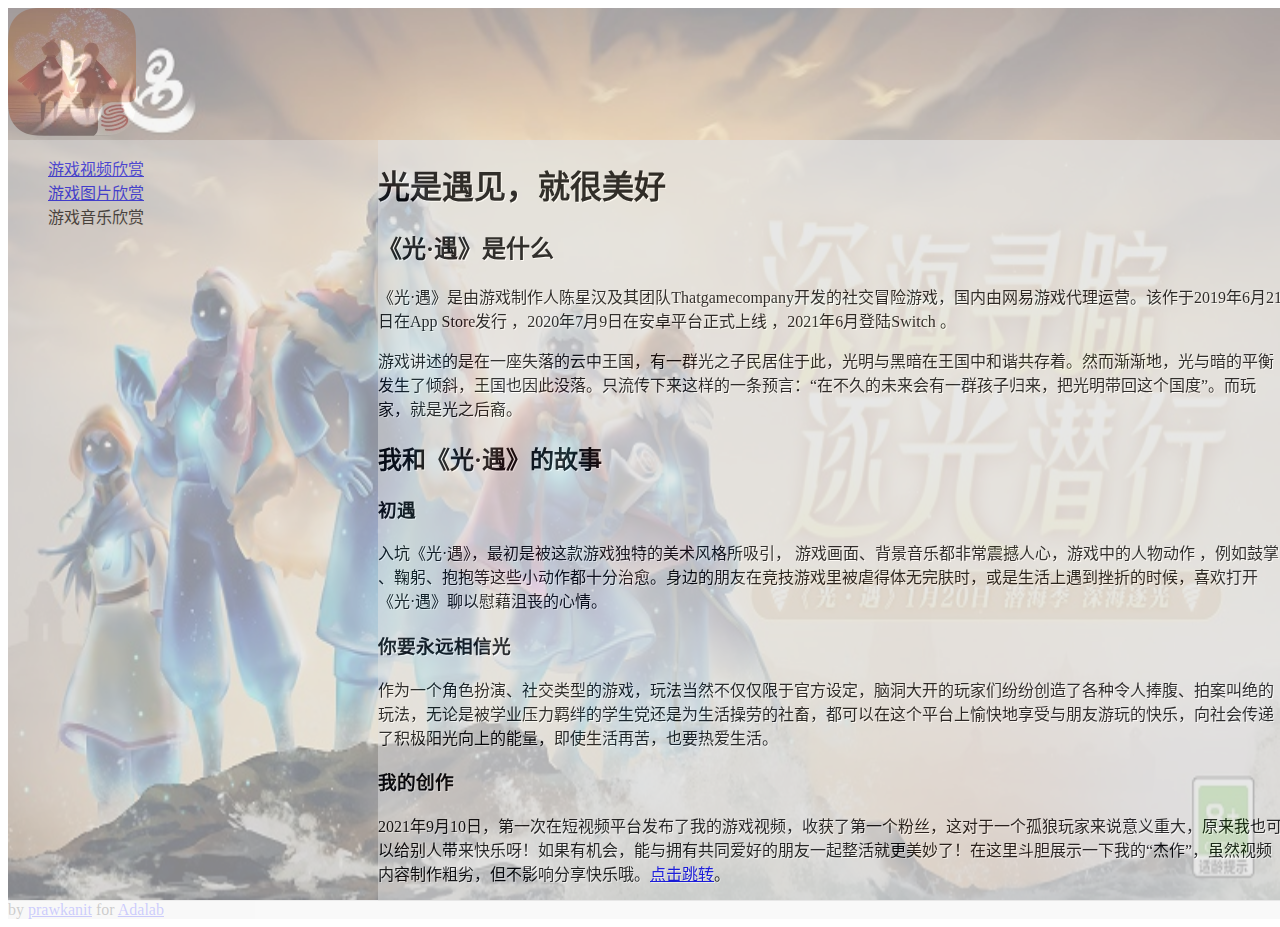
==== index.html @ f09040fb "Update index.html" ====
<!DOCTYPE html>

<html lang="zh-CN">

<head>
    <meta charset="utf-8">
    <title>prawkanit的个人网站</title>
    <link href="https://www.adalab.cn/admission.css" rel="stylesheet">
    <link href="style.css" rel="stylesheet">
    <link rel="shortcut icon" href="/favicon.ico" />
</head>

<body>
    <header>
        <a href="https://sky.163.com/"><img class="sky-0" src="./sky-0.png" ></a>
        
    </header>
    <main>
        <aside>
            <ul>
                
                <li><a href="https://prawkanit.github.io/bilibili-1.html">游戏视频欣赏</a></li>
                <li><a href="https://prawkanit.github.io/picture.html">游戏图片欣赏</a></li>
                <li>游戏音乐欣赏</li>
                <iframe frameborder="no" border="0" marginwidth="0" marginheight="0" width=330 height=86 src="//music.163.com/outchain/player?type=2&id=1464399264&auto=1&height=66"></iframe>
                <iframe frameborder="no" border="0" marginwidth="0" marginheight="0" width=330 height=86 src="//music.163.com/outchain/player?type=2&id=1864637006&auto=1&height=66"></iframe>
                <iframe frameborder="no" border="0" marginwidth="0" marginheight="0" width=330 height=86 src="//music.163.com/outchain/player?type=2&id=1864631547&auto=1&height=66"></iframe>
                <iframe frameborder="no" border="0" marginwidth="0" marginheight="0" width=330 height=86 src="//music.163.com/outchain/player?type=2&id=1864636998&auto=1&height=66"></iframe>
                <iframe frameborder="no" border="0" marginwidth="0" marginheight="0" width=330 height=86 src="//music.163.com/outchain/player?type=2&id=1864631545&auto=1&height=66"></iframe>
            </ul>
        </aside>
        <article>
            <h1>
                光是遇见，就很美好
            </h1>
            <h2>
                《光·遇》是什么
            </h2>
                <p>
                    《光·遇》是由游戏制作人陈星汉及其团队Thatgamecompany开发的社交冒险游戏，国内由网易游戏代理运营。该作于2019年6月21日在App Store发行  ，2020年7月9日在安卓平台正式上线 ，2021年6月登陆Switch 。
                </p>
                <p>
                    游戏讲述的是在一座失落的云中王国，有一群光之子民居住于此，光明与黑暗在王国中和谐共存着。然而渐渐地，光与暗的平衡发生了倾斜，王国也因此没落。只流传下来这样的一条预言：“在不久的未来会有一群孩子归来，把光明带回这个国度”。而玩家，就是光之后裔。
                </p>
            <h2>
                我和《光·遇》的故事
            </h2>
            <h3>
                初遇
            </h3>
                <p>
                    入坑《光·遇》，最初是被这款游戏独特的美术风格所吸引， 游戏画面、背景音乐都非常震撼人心，游戏中的人物动作 ，例如鼓掌 、鞠躬、抱抱等这些小动作都十分治愈。身边的朋友在竞技游戏里被虐得体无完肤时，或是生活上遇到挫折的时候，喜欢打开 《光·遇》聊以慰藉沮丧的心情。
                </p>
            <h3>
                你要永远相信光 
            </h3>
                <p>
                    作为一个角色扮演、社交类型的游戏，玩法当然不仅仅限于官方设定，脑洞大开的玩家们纷纷创造了各种令人捧腹、拍案叫绝的玩法，无论是被学业压力羁绊的学生党还是为生活操劳的社畜，都可以在这个平台上愉快地享受与朋友游玩的快乐，向社会传递了积极阳光向上的能量，即使生活再苦，也要热爱生活。                                
                </p>
            <h3>
                我的创作
            </h3>
                <p>
                    2021年9月10日，第一次在短视频平台发布了我的游戏视频，收获了第一个粉丝，这对于一个孤狼玩家来说意义重大，原来我也可以给别人带来快乐呀！如果有机会，能与拥有共同爱好的朋友一起整活就更美妙了！在这里斗胆展示一下我的“杰作”，虽然视频内容制作粗劣，但不影响分享快乐哦。<a href="https://prawkanit.github.io/bilibili.html">点击跳转</a>。
                </p>
        </article>
    </main>
    <footer>
        by <a href="https://www.zhihu.com/people/yu-xie-niao-luo-27" target="_blank">prawkanit</a> for <a href="https://www.adalab.cn" target="_blank">Adalab</a>
    </footer>
    <script src="thumbnail.js"></script>
</body>

</html>
---- style.css ----
a:hover{color:green ;}
body,main{
    display: flex;
}
body{
    flex-direction: column;
}
main{flex: auto;}
aside{flex: 1;}
article{flex: 3;}
/*全局背景*/
body{
    width: 100%;
    height:100%;
    display: block;
    position: relative;
}
body::after{
    content: "";
    background: url(sky-1.png) no-repeat;
    background-size: 100% 100%;
    background-attachment: fixed;
    opacity: 1;
    top: 0;
    left: 0;
    bottom: 0;
    right: 0;
    position: absolute;
    z-index: -1;
}

/*顶部样式*/
header{
     background-color: rgb(225,225,225);
     opacity: 0.3;
}
/*左边样式*/
aside{
    background-color:rgb(225,225,225);
    opacity: 0.6;
}
/*右边样式*/
article{
    background-color:rgb(225,225,225);
    opacity: 0.8;
}
/*底部样式*/
footer{
    background-color: rgb(225,225,225);
    opacity: 0.2;
}
/*设置字体颜色*/
h1,h2,h3,p{
    color: rgb(0, 2, 5);
    text-shadow: 1px 1px rgb(255,255,255);
}
/*设置bilibili视频样式*/
.bilibili{
    width:800px;
    height:600px;
}
/*去掉无序列表项目符号*/
ul{
    list-style-type: none;
}
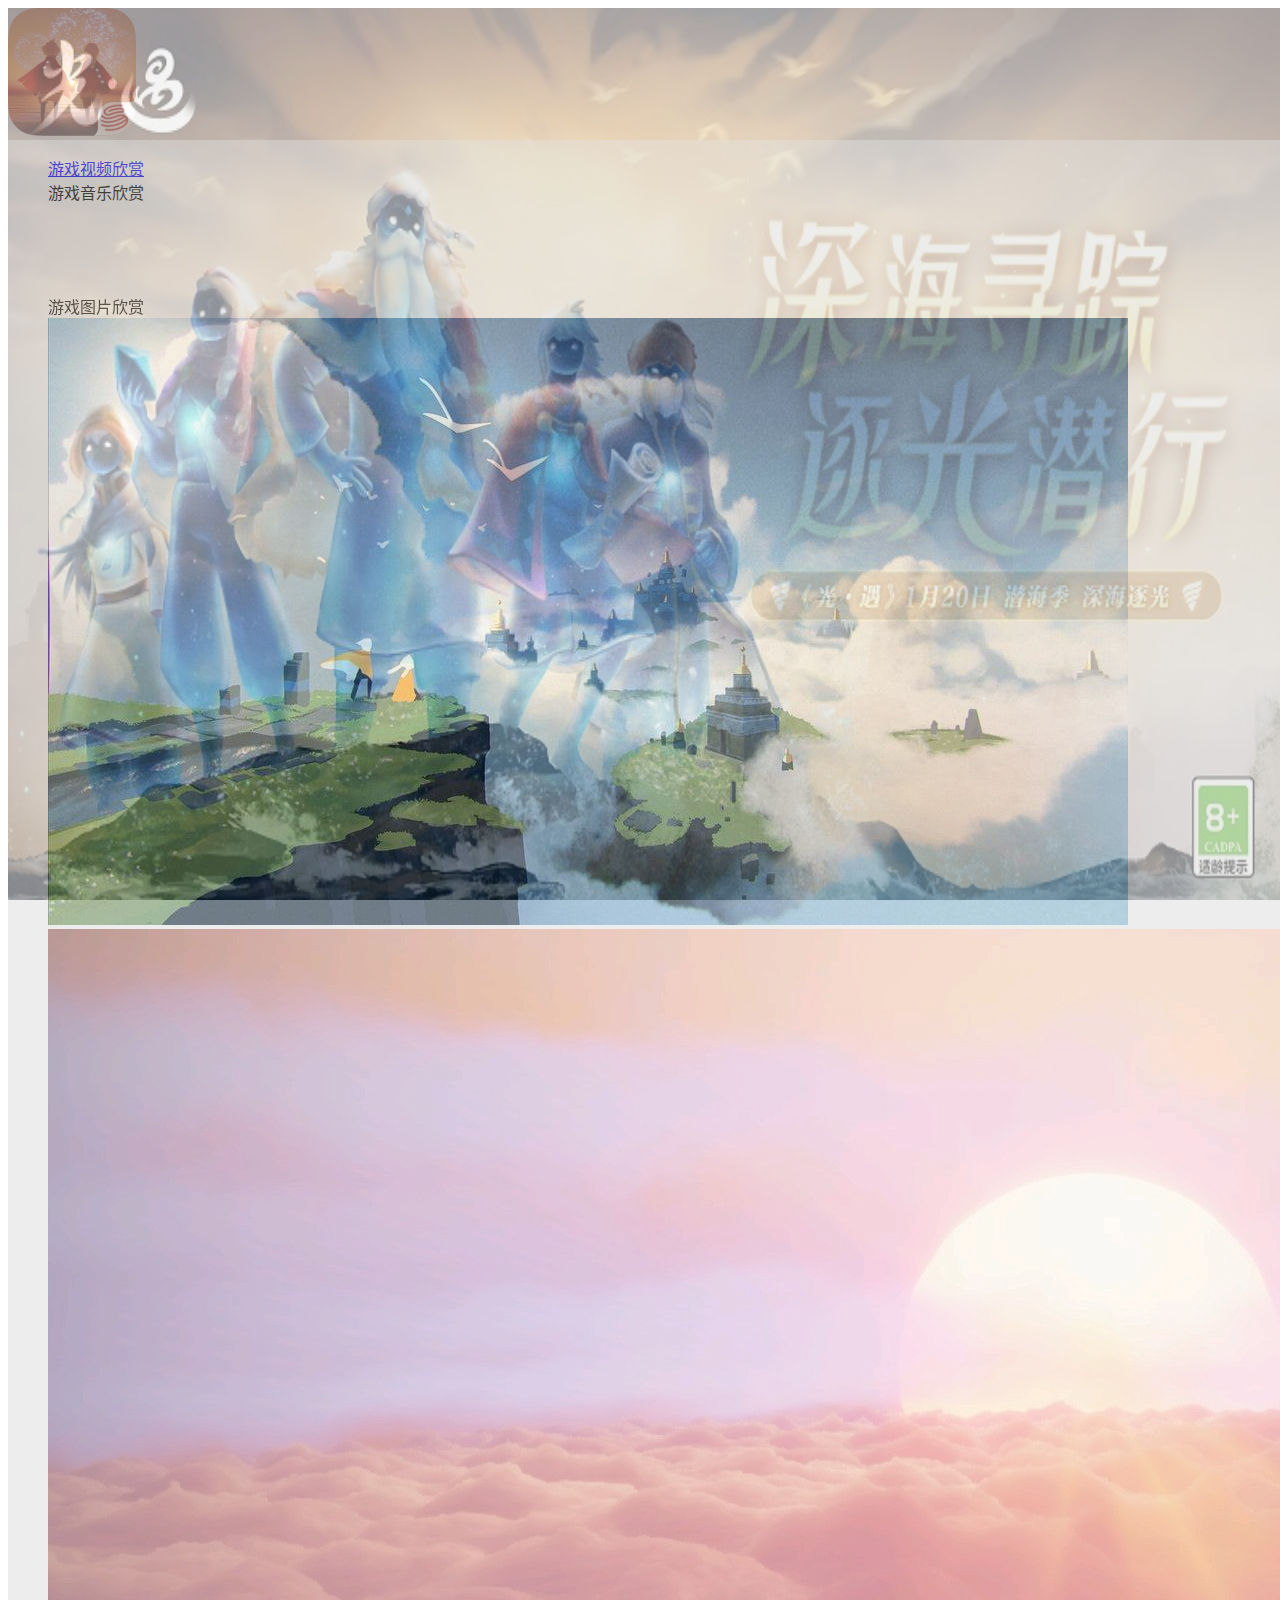
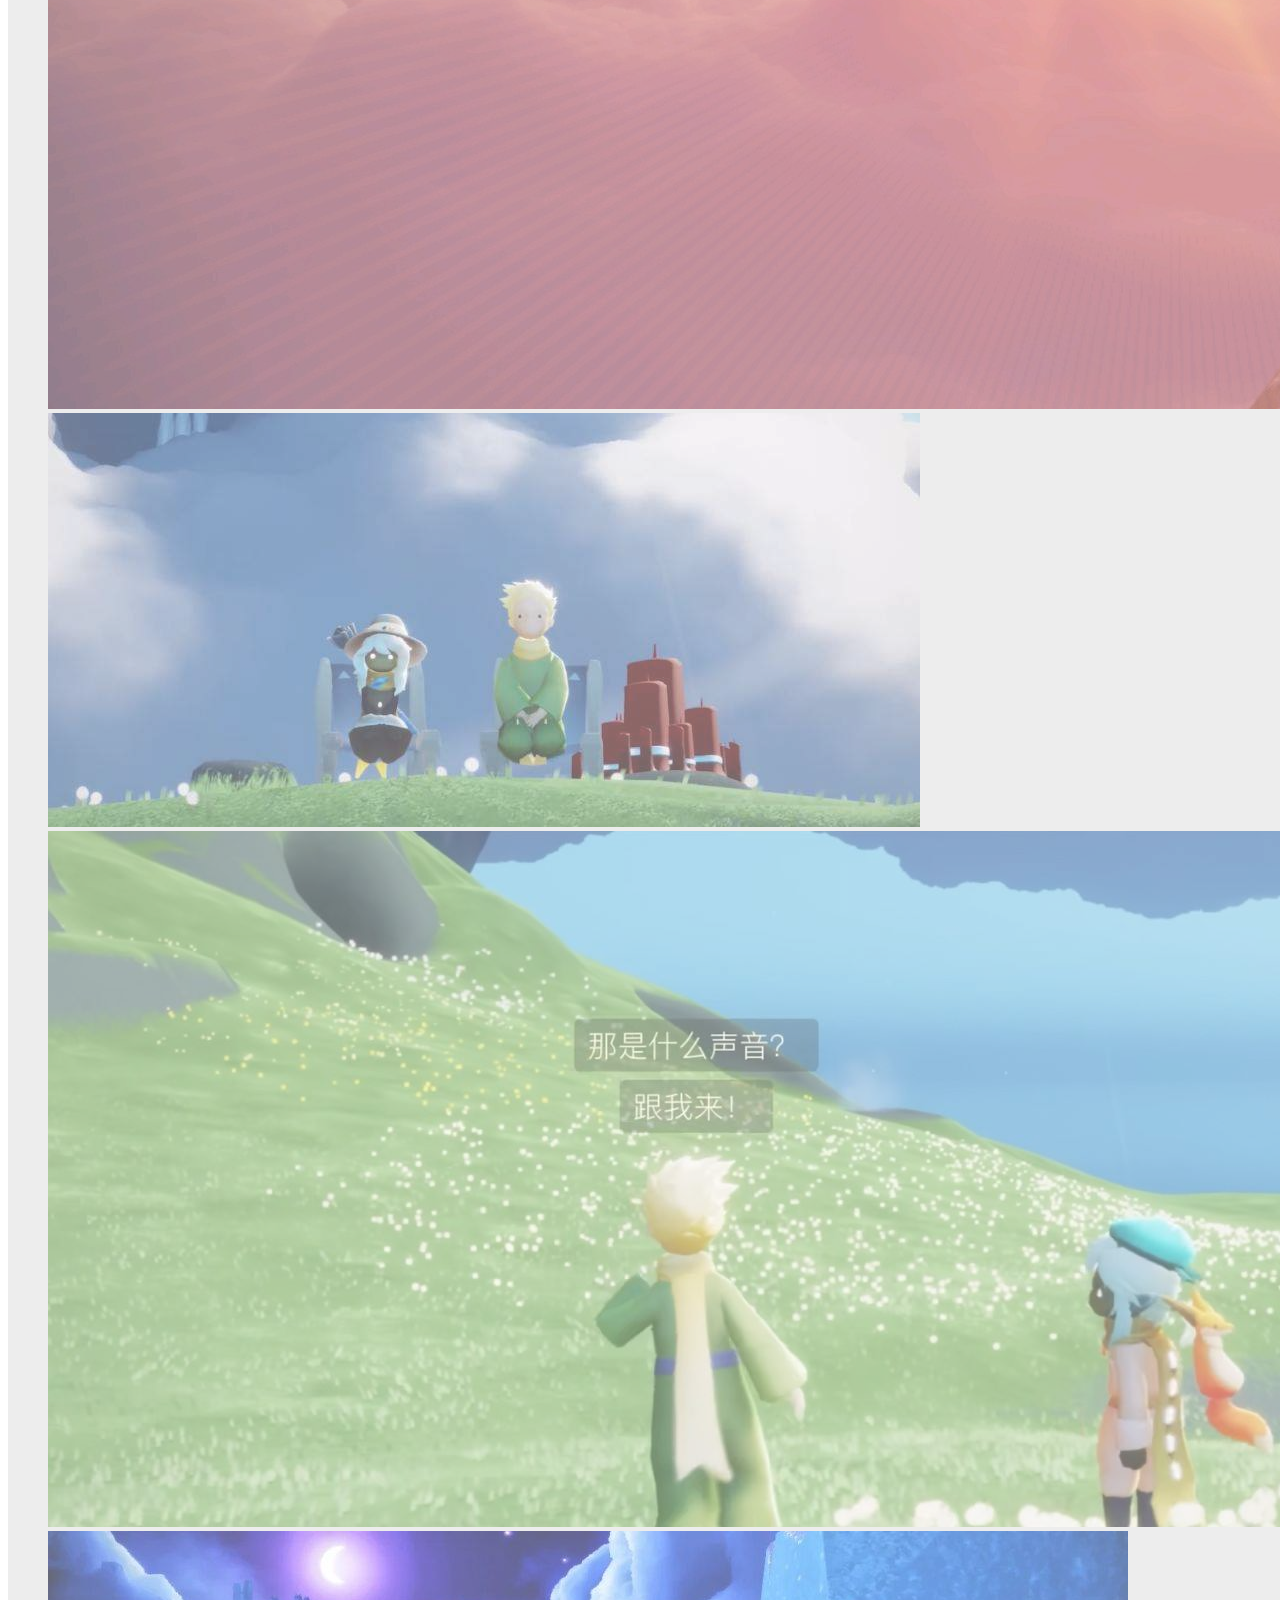
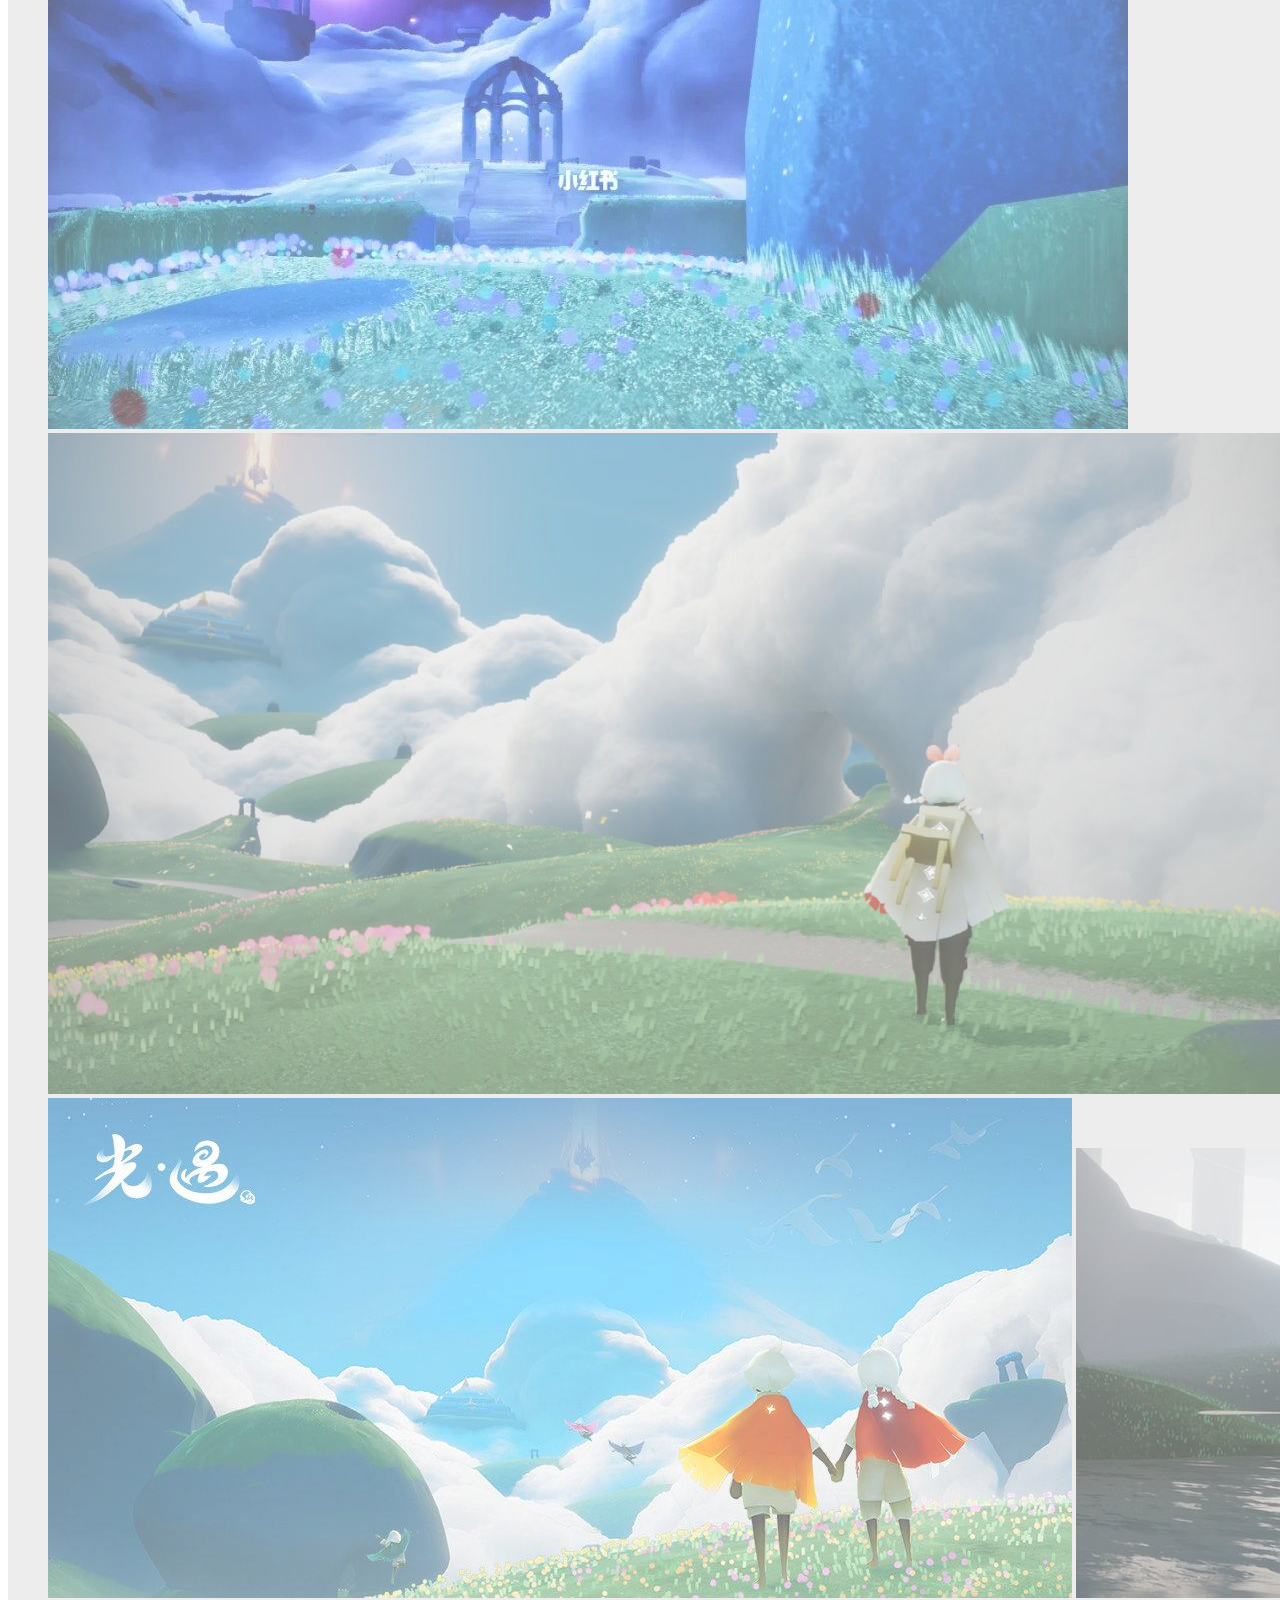
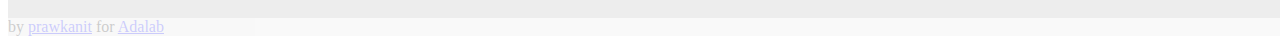
==== commit 3092dd86: "Update index.html" ====
--- a/index.html
+++ b/index.html
@@ -20,13 +20,21 @@
             <ul>
                 
                 <li><a href="https://prawkanit.github.io/bilibili-1.html">游戏视频欣赏</a></li>
-                <li><a href="https://prawkanit.github.io/picture.html">游戏图片欣赏</a></li>
                 <li>游戏音乐欣赏</li>
                 <iframe frameborder="no" border="0" marginwidth="0" marginheight="0" width=330 height=86 src="//music.163.com/outchain/player?type=2&id=1464399264&auto=1&height=66"></iframe>
                 <iframe frameborder="no" border="0" marginwidth="0" marginheight="0" width=330 height=86 src="//music.163.com/outchain/player?type=2&id=1864637006&auto=1&height=66"></iframe>
                 <iframe frameborder="no" border="0" marginwidth="0" marginheight="0" width=330 height=86 src="//music.163.com/outchain/player?type=2&id=1864631547&auto=1&height=66"></iframe>
                 <iframe frameborder="no" border="0" marginwidth="0" marginheight="0" width=330 height=86 src="//music.163.com/outchain/player?type=2&id=1864636998&auto=1&height=66"></iframe>
                 <iframe frameborder="no" border="0" marginwidth="0" marginheight="0" width=330 height=86 src="//music.163.com/outchain/player?type=2&id=1864631545&auto=1&height=66"></iframe>
+                <li>游戏图片欣赏</li>
+                <img id="smart-image1" class="small" src="./p1.png">
+                <img id="smart-image2" class="small" src="./p2.png">
+                <img id="smart-image3" class="small" src="./p3.png">
+                <img id="smart-image4" class="small" src="./p4.png">
+                <img id="smart-image5" class="small" src="./p5.png">
+                <img id="smart-image6" class="small" src="./p6.png">
+                <img id="smart-image7" class="small" src="./p7.png">
+                <img id="smart-image8" class="small" src="./p8.png">
             </ul>
         </aside>
         <article>
@@ -72,4 +80,3 @@
 </body>
 
 </html>
-
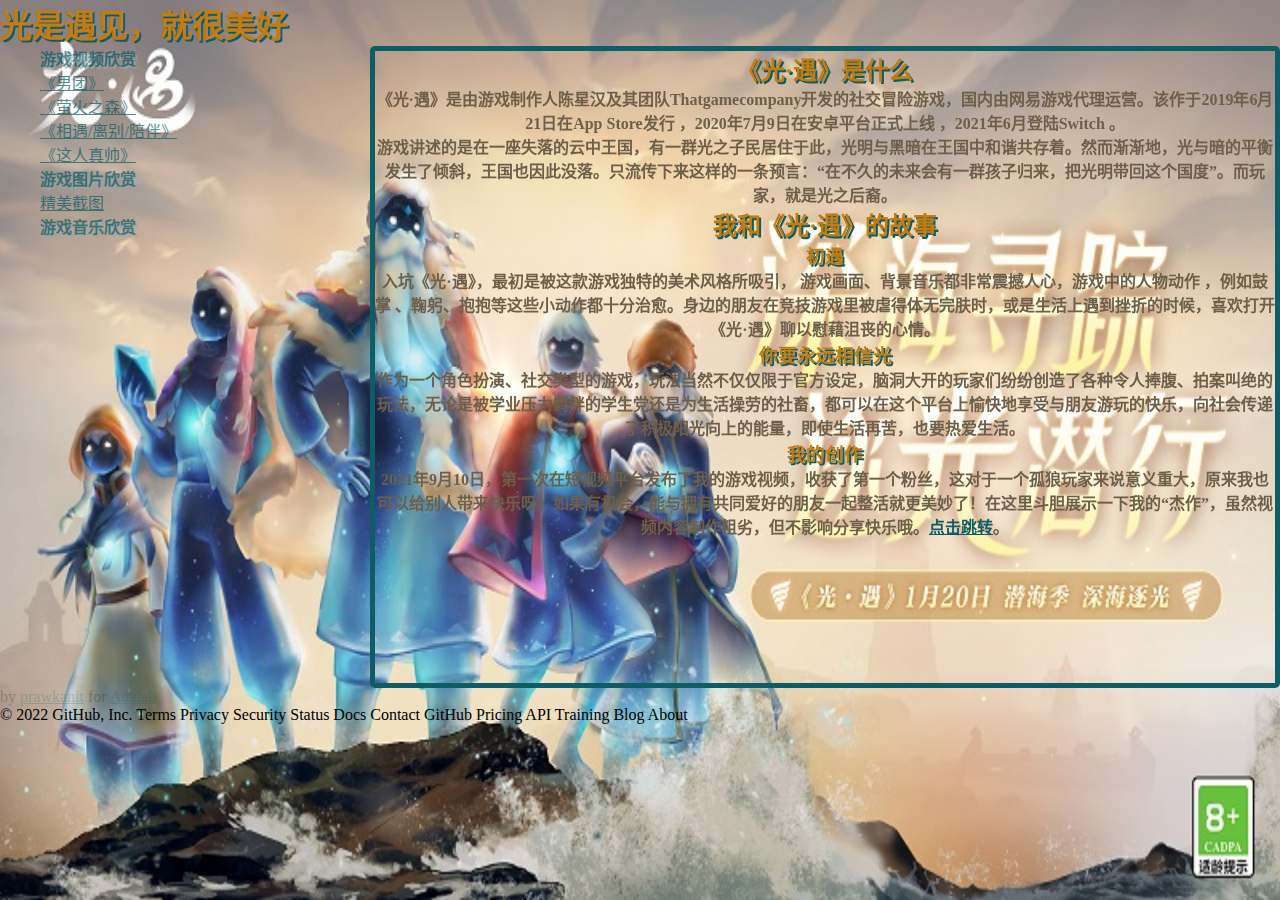
==== commit 5c826071: "主页面放跟目录" ====
--- a/index.html
+++ b/index.html
@@ -6,41 +6,40 @@
     <meta charset="utf-8">
     <title>prawkanit的个人网站</title>
     <link href="https://www.adalab.cn/admission.css" rel="stylesheet">
-    <link href="style.css" rel="stylesheet">
-    <link rel="shortcut icon" href="/favicon.ico" />
+    <link href="./style.css" rel="stylesheet">
+    <link rel="shortcut icon" href="./bitbug_favicon.ico" />
+    <script src="./thumbnail.js"></script>
 </head>
 
 <body>
     <header>
-        <a href="https://sky.163.com/"><img class="sky-0" src="./sky-0.png" ></a>
-        
+        <a href="https://sky.163.com/"><img class="sky-0" src="./images/sky-0.png" ></a>
+        <h1>
+            光是遇见，就很美好
+        </h1>
     </header>
     <main>
         <aside>
             <ul>
                 
-                <li><a href="https://prawkanit.github.io/bilibili-1.html">游戏视频欣赏</a></li>
-                <li>游戏音乐欣赏</li>
-                <iframe frameborder="no" border="0" marginwidth="0" marginheight="0" width=330 height=86 src="//music.163.com/outchain/player?type=2&id=1464399264&auto=1&height=66"></iframe>
-                <iframe frameborder="no" border="0" marginwidth="0" marginheight="0" width=330 height=86 src="//music.163.com/outchain/player?type=2&id=1864637006&auto=1&height=66"></iframe>
-                <iframe frameborder="no" border="0" marginwidth="0" marginheight="0" width=330 height=86 src="//music.163.com/outchain/player?type=2&id=1864631547&auto=1&height=66"></iframe>
-                <iframe frameborder="no" border="0" marginwidth="0" marginheight="0" width=330 height=86 src="//music.163.com/outchain/player?type=2&id=1864636998&auto=1&height=66"></iframe>
-                <iframe frameborder="no" border="0" marginwidth="0" marginheight="0" width=330 height=86 src="//music.163.com/outchain/player?type=2&id=1864631545&auto=1&height=66"></iframe>
-                <li>游戏图片欣赏</li>
-                <img id="smart-image1" class="small" src="./p1.png">
-                <img id="smart-image2" class="small" src="./p2.png">
-                <img id="smart-image3" class="small" src="./p3.png">
-                <img id="smart-image4" class="small" src="./p4.png">
-                <img id="smart-image5" class="small" src="./p5.png">
-                <img id="smart-image6" class="small" src="./p6.png">
-                <img id="smart-image7" class="small" src="./p7.png">
-                <img id="smart-image8" class="small" src="./p8.png">
+                
+                <li><h4>游戏视频欣赏</h4></li></div>
+                <li><a href="./page/bilibili-1.html">《男团》</a></li>
+                <li><a href="./page/bilibili-2.html">《萤火之森》</a></li>
+                <li><a href="./page/bilibili-3.html">《相遇/离别/陪伴》</a></li>
+                <li><a href="./page/bilibili-4.html">《这人真帅》</a></li>
+                <li><h4>游戏图片欣赏</h4></li>
+                <li><a href="./page/picture.html">精美截图</a></li>
+                <li><h4>游戏音乐欣赏</h4></li>
+                <iframe frameborder="no" border="0" marginwidth="0" marginheight="0" width=330 height=86 src="https://music.163.com/outchain/player?type=2&id=1464399264&auto=1&height=66"></iframe>
+                <iframe frameborder="no" border="0" marginwidth="0" marginheight="0" width=330 height=86 src="https://music.163.com/outchain/player?type=2&id=1864637006&auto=1&height=66"></iframe>
+                <iframe frameborder="no" border="0" marginwidth="0" marginheight="0" width=330 height=86 src="https://music.163.com/outchain/player?type=2&id=1864631547&auto=1&height=66"></iframe>
+                <iframe frameborder="no" border="0" marginwidth="0" marginheight="0" width=330 height=86 src="https://music.163.com/outchain/player?type=2&id=1864636998&auto=1&height=66"></iframe>
+                <iframe frameborder="no" border="0" marginwidth="0" marginheight="0" width=330 height=86 src="https://music.163.com/outchain/player?type=2&id=1864631545&auto=1&height=66"></iframe>
+                
             </ul>
         </aside>
-        <article>
-            <h1>
-                光是遇见，就很美好
-            </h1>
+        <article >
             <h2>
                 《光·遇》是什么
             </h2>
@@ -56,27 +55,38 @@
             <h3>
                 初遇
             </h3>
-                <p>
+                <p class="p-1">
                     入坑《光·遇》，最初是被这款游戏独特的美术风格所吸引， 游戏画面、背景音乐都非常震撼人心，游戏中的人物动作 ，例如鼓掌 、鞠躬、抱抱等这些小动作都十分治愈。身边的朋友在竞技游戏里被虐得体无完肤时，或是生活上遇到挫折的时候，喜欢打开 《光·遇》聊以慰藉沮丧的心情。
                 </p>
             <h3>
                 你要永远相信光 
             </h3>
-                <p>
+                <p class="p-1">
                     作为一个角色扮演、社交类型的游戏，玩法当然不仅仅限于官方设定，脑洞大开的玩家们纷纷创造了各种令人捧腹、拍案叫绝的玩法，无论是被学业压力羁绊的学生党还是为生活操劳的社畜，都可以在这个平台上愉快地享受与朋友游玩的快乐，向社会传递了积极阳光向上的能量，即使生活再苦，也要热爱生活。                                
                 </p>
             <h3>
                 我的创作
             </h3>
-                <p>
-                    2021年9月10日，第一次在短视频平台发布了我的游戏视频，收获了第一个粉丝，这对于一个孤狼玩家来说意义重大，原来我也可以给别人带来快乐呀！如果有机会，能与拥有共同爱好的朋友一起整活就更美妙了！在这里斗胆展示一下我的“杰作”，虽然视频内容制作粗劣，但不影响分享快乐哦。<a href="https://prawkanit.github.io/bilibili.html">点击跳转</a>。
+                <p class="p-1">
+                    2021年9月10日，第一次在短视频平台发布了我的游戏视频，收获了第一个粉丝，这对于一个孤狼玩家来说意义重大，原来我也可以给别人带来快乐呀！如果有机会，能与拥有共同爱好的朋友一起整活就更美妙了！在这里斗胆展示一下我的“杰作”，虽然视频内容制作粗劣，但不影响分享快乐哦。<a href="./page/bilibili.html">点击跳转</a>。
                 </p>
         </article>
     </main>
     <footer>
         by <a href="https://www.zhihu.com/people/yu-xie-niao-luo-27" target="_blank">prawkanit</a> for <a href="https://www.adalab.cn" target="_blank">Adalab</a>
     </footer>
-    <script src="thumbnail.js"></script>
 </body>
 
 </html>
+© 2022 GitHub, Inc.
+Terms
+Privacy
+Security
+Status
+Docs
+Contact GitHub
+Pricing
+API
+Training
+Blog
+About
--- a/style.css
+++ b/style.css
@@ -1,4 +1,11 @@
-a:hover{color:green ;}
+a:link{
+    color: rgb(14, 92, 102);
+}
+a:hover{
+    color:green ;}
+a:visited{
+    color:rgb(109, 95, 73);
+} 
 body,main{
     display: flex;
 }
@@ -8,58 +15,77 @@
 main{flex: auto;}
 aside{flex: 1;}
 article{flex: 3;}
-/*全局背景*/
-body{
-    width: 100%;
-    height:100%;
-    display: block;
-    position: relative;
-}
-body::after{
-    content: "";
-    background: url(sky-1.png) no-repeat;
+*{
+    background: url(./images/sky-1.png) no-repeat;
+    z-index: 1;
+    margin: 0px; 
     background-size: 100% 100%;
     background-attachment: fixed;
-    opacity: 1;
-    top: 0;
-    left: 0;
-    bottom: 0;
-    right: 0;
-    position: absolute;
-    z-index: -1;
+
 }
 
 /*顶部样式*/
 header{
      background-color: rgb(225,225,225);
-     opacity: 0.3;
+     opacity: 1;
 }
 /*左边样式*/
 aside{
-    background-color:rgb(225,225,225);
-    opacity: 0.6;
+    background-color:rgb(14, 92, 102);
+    opacity: 0.7;
 }
 /*右边样式*/
 article{
-    background-color:rgb(225,225,225);
-    opacity: 0.8;
+    background-color:rgb(14, 92, 102);
+    opacity: 1;
+    text-align:center;
+	text-align: center;
+	border-style:solid solid solid solid;
+	border-width: 5px;
+	border-radius: 5px;
+	border-color: rgb(14, 92, 102);
 }
 /*底部样式*/
 footer{
     background-color: rgb(225,225,225);
     opacity: 0.2;
 }
+h1{
+    font-weight:bold;
+}
 /*设置字体颜色*/
-h1,h2,h3,p{
-    color: rgb(0, 2, 5);
-    text-shadow: 1px 1px rgb(255,255,255);
+h1,h2,h3{
+    color: rgb(196, 124, 16);
+    text-shadow: 2px 2px rgb(14, 92, 102);
+}
+h4{
+    color: rgb(14, 92, 102);
+    text-shadow: 2px 2px rgb(153, 169, 172);
+}
+p{
+    font-weight:bolder;
+    color: rgb(109, 95, 73);
 }
 /*设置bilibili视频样式*/
 .bilibili{
     width:800px;
-    height:600px;
+    height:700px;
+
 }
+
 /*去掉无序列表项目符号*/
 ul{
     list-style-type: none;
 }
+/*给点击跳转的图片设置样式*/
+.sky-0{
+    position:fixed;
+    top: 200px;
+    left:100px;
+    width: 80px;
+    height: 80px;
+}
+.box{
+    display: none;
+    color: #000;
+}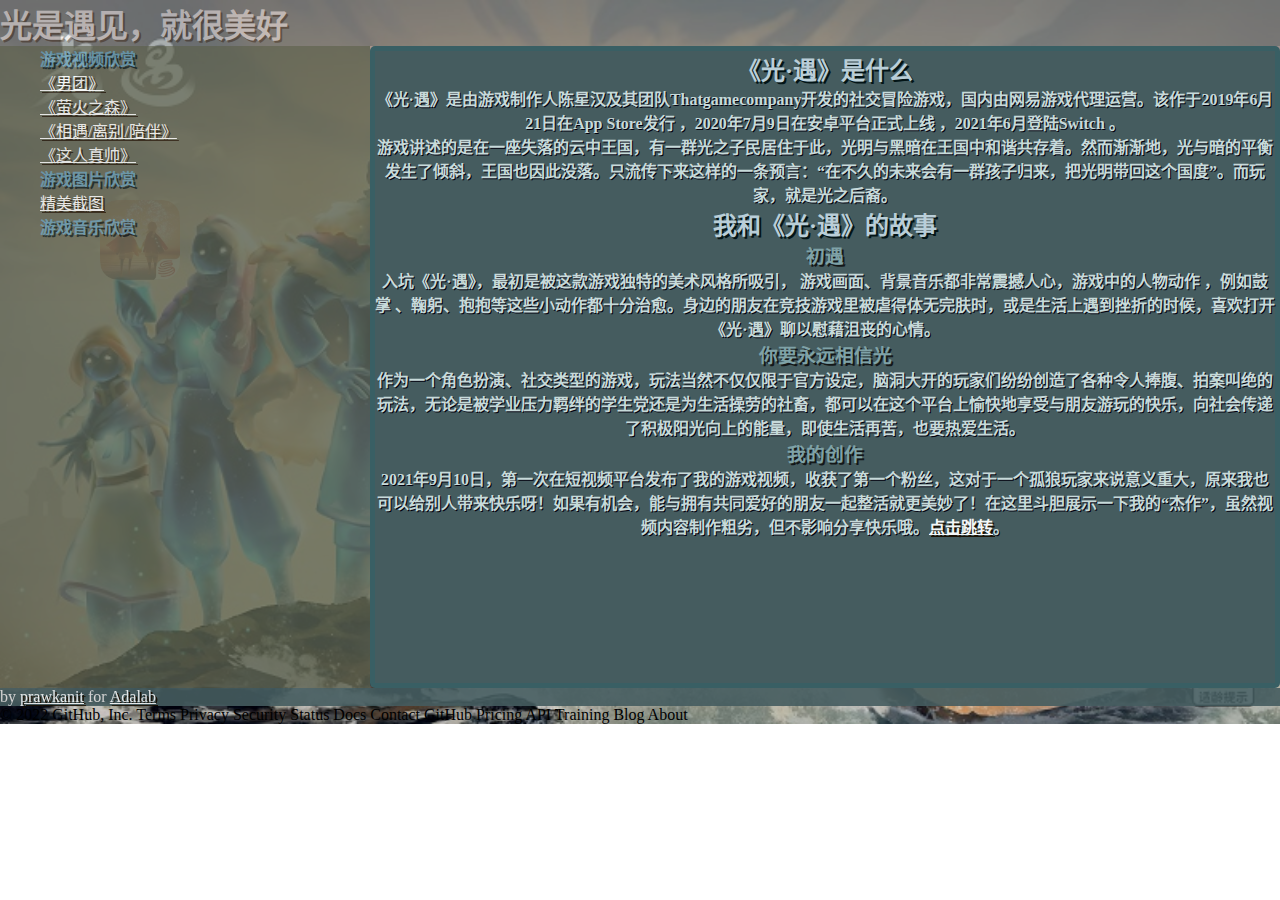
==== commit dc9f2276: "背景图片从*移到body" ====
--- a/index.html
+++ b/index.html
@@ -20,7 +20,7 @@
     </header>
     <main>
         <aside>
-            <ul>
+           <ul>
                 
                 
                 <li><h4>游戏视频欣赏</h4></li></div>
--- a/style.css
+++ b/style.css
@@ -1,5 +1,6 @@
 a:link{
-    color: rgb(14, 92, 102);
+    color: rgb(244, 247, 248);
+    text-shadow:2px 2px rgb(26, 16, 2);
 }
 a:hover{
     color:green ;}
@@ -11,61 +12,70 @@
 }
 body{
     flex-direction: column;
+    background: url(./images/sky-1.png) no-repeat;
+    background-size: 100% 100%;
 }
 main{flex: auto;}
 aside{flex: 1;}
 article{flex: 3;}
 *{
-    background: url(./images/sky-1.png) no-repeat;
-    z-index: 1;
-    margin: 0px; 
-    background-size: 100% 100%;
+    margin: 0px;  
     background-attachment: fixed;
-
 }
 
 /*顶部样式*/
 header{
-     background-color: rgb(225,225,225);
-     opacity: 1;
+     background-color: rgb(82, 94, 95);
+     opacity: 0.5;
 }
 /*左边样式*/
 aside{
-    background-color:rgb(14, 92, 102);
-    opacity: 0.7;
+    background-color:rgb(89, 95, 78);
+    opacity: 0.8;
 }
 /*右边样式*/
 article{
-    background-color:rgb(14, 92, 102);
+    background-color:rgb(69, 92, 95);
     opacity: 1;
     text-align:center;
 	text-align: center;
 	border-style:solid solid solid solid;
 	border-width: 5px;
 	border-radius: 5px;
-	border-color: rgb(14, 92, 102);
+	border-color: rgb(57, 95, 100);
 }
 /*底部样式*/
 footer{
-    background-color: rgb(225,225,225);
-    opacity: 0.2;
+    color: rgb(225,225,225);
+    background-color: rgb(69, 92, 95);
+    opacity: 0.9;
 }
 h1{
     font-weight:bold;
 }
 /*设置字体颜色*/
-h1,h2,h3{
-    color: rgb(196, 124, 16);
-    text-shadow: 2px 2px rgb(14, 92, 102);
+h1{
+    color: rgb(225,225,225);
+    text-shadow: 2px 2px rgb(26, 16, 2);
+}
+h2{
+    color: rgb(185, 206, 216);
+    text-shadow: 2px 2px rgb(3, 20, 22);
+}
+h3{
+    color: rgb(127, 162, 167);
+    text-shadow: 2px 2px rgb(20, 23, 24);
 }
 h4{
-    color: rgb(14, 92, 102);
-    text-shadow: 2px 2px rgb(153, 169, 172);
+    color: rgb(90, 147, 172);
+    text-shadow: 2px 2px rgb(3, 20, 22);
 }
 p{
     font-weight:bolder;
-    color: rgb(109, 95, 73);
+    color: rgb(199, 218, 218);
+    text-shadow:1px 1px  rgb(2, 1, 14);
 }
+
 /*设置bilibili视频样式*/
 .bilibili{
     width:800px;
@@ -88,4 +98,4 @@
 .box{
     display: none;
     color: #000;
-}+}
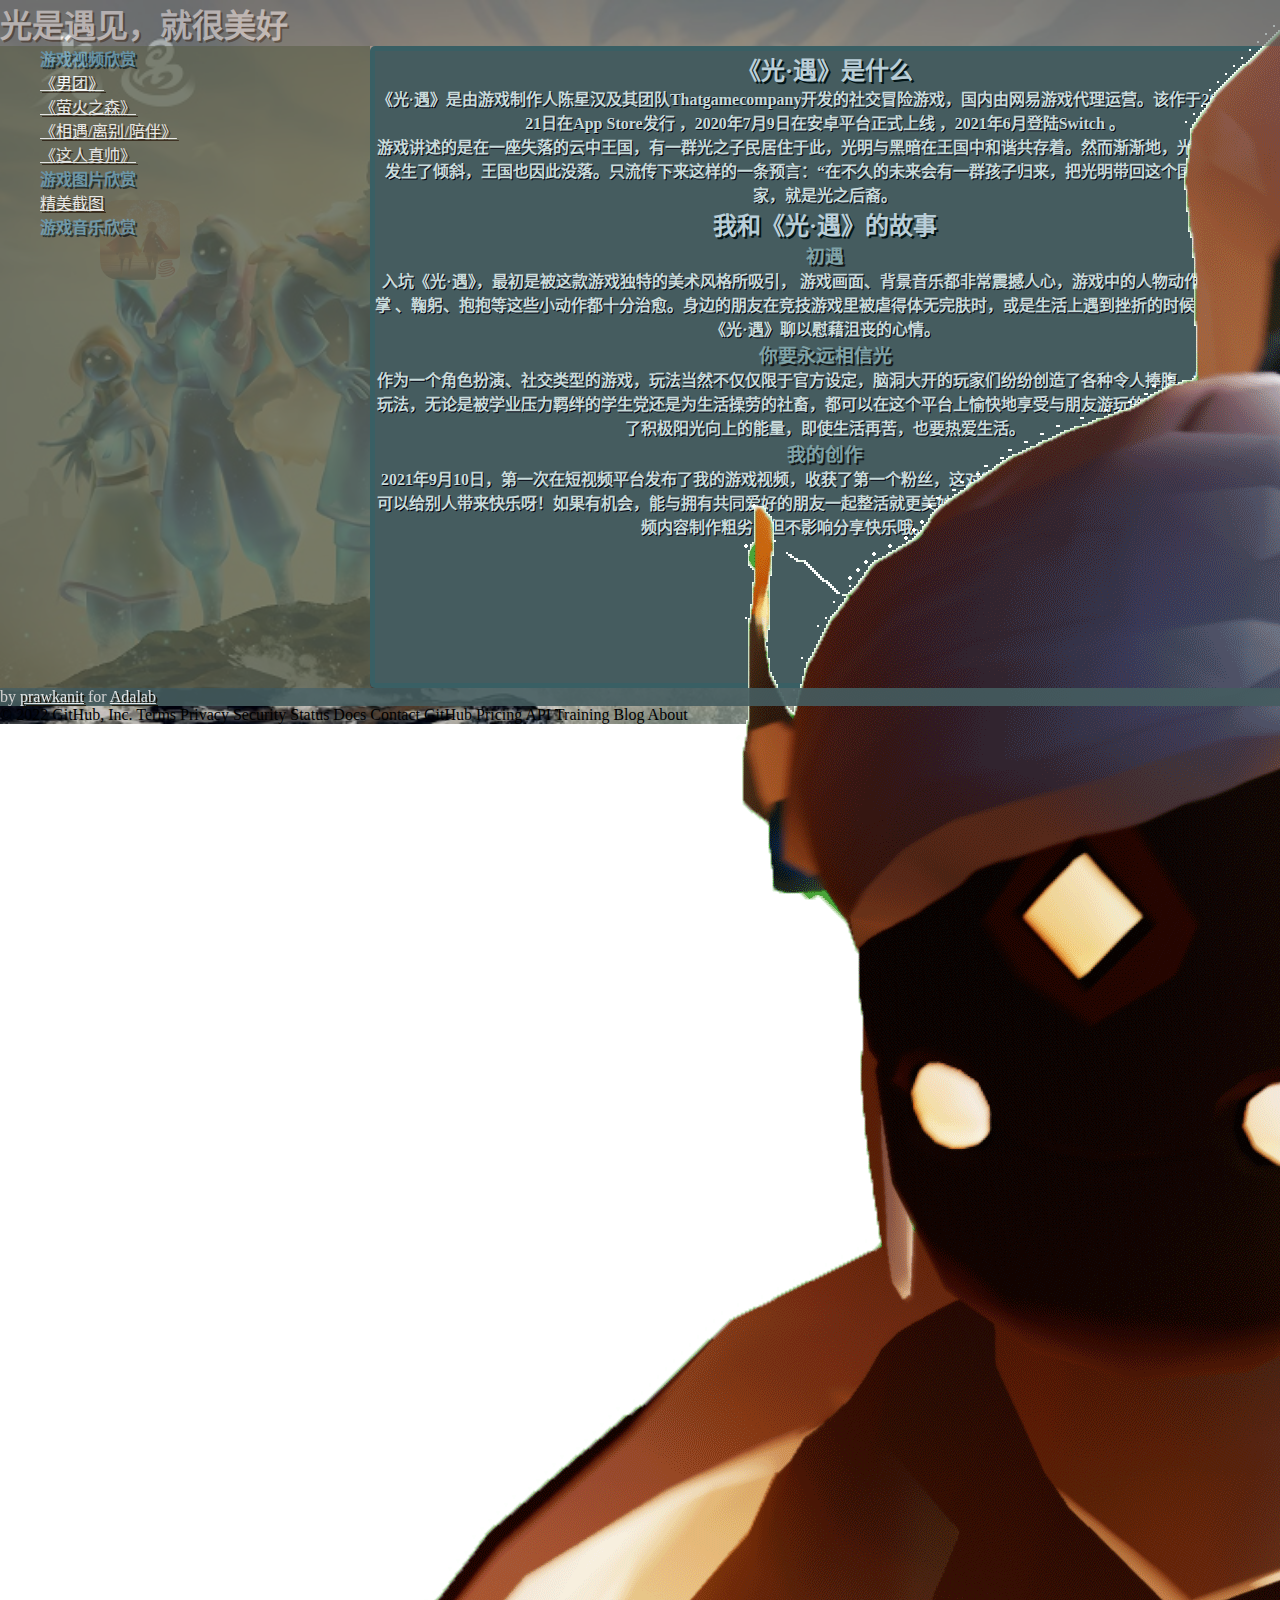
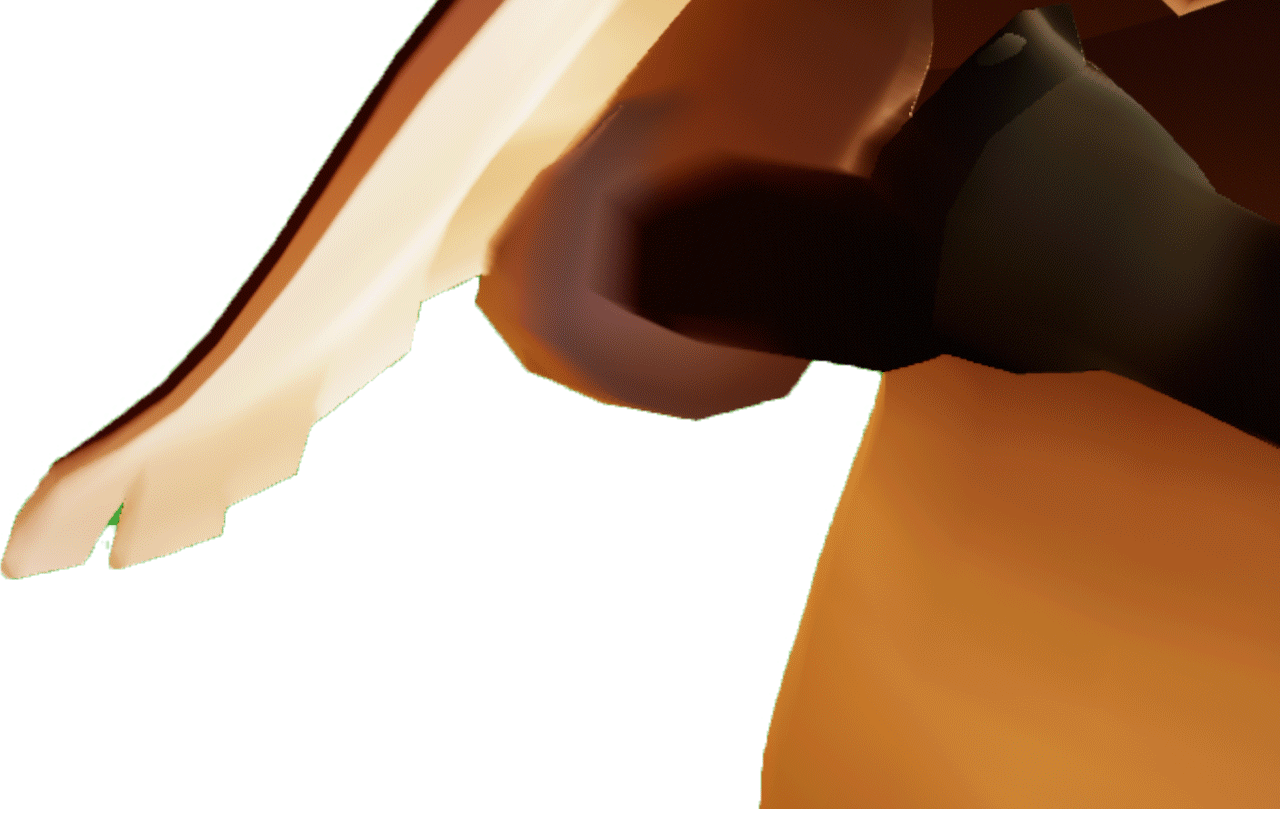
==== commit fe90a5a6: "添加一个跟随鼠标的光崽" ====
--- a/index.html
+++ b/index.html
@@ -8,10 +8,11 @@
     <link href="https://www.adalab.cn/admission.css" rel="stylesheet">
     <link href="./style.css" rel="stylesheet">
     <link rel="shortcut icon" href="./bitbug_favicon.ico" />
-    <script src="./thumbnail.js"></script>
+    
 </head>
 
 <body>
+    <div class="gif"><img src="./images/sky.gif"></div>
     <header>
         <a href="https://sky.163.com/"><img class="sky-0" src="./images/sky-0.png" ></a>
         <h1>
@@ -40,6 +41,7 @@
             </ul>
         </aside>
         <article >
+            <div class="gif"></div>
             <h2>
                 《光·遇》是什么
             </h2>
@@ -75,6 +77,7 @@
     <footer>
         by <a href="https://www.zhihu.com/people/yu-xie-niao-luo-27" target="_blank">prawkanit</a> for <a href="https://www.adalab.cn" target="_blank">Adalab</a>
     </footer>
+    <script src="./thumbnail.js"></script>
 </body>
 
 </html>
--- a/style.css
+++ b/style.css
@@ -15,12 +15,31 @@
     background: url(./images/sky-1.png) no-repeat;
     background-size: 100% 100%;
 }
+
+body{
+    flex-direction: column;
+}
+/*.gif{
+    width: 200px;
+    height: 200px;
+    position: absolute;
+    background: url(./images/sky.gif);
+    background-size: cover;
+}*/
+
 main{flex: auto;}
 aside{flex: 1;}
 article{flex: 3;}
 *{
     margin: 0px;  
     background-attachment: fixed;
+}
+/*设置gif样式*/
+.gif{
+    width: 100px;
+    height: 100px;
+    position: absolute;
+
 }
 
 /*顶部样式*/
@@ -94,8 +113,4 @@
     left:100px;
     width: 80px;
     height: 80px;
-}
-.box{
-    display: none;
-    color: #000;
-}
+}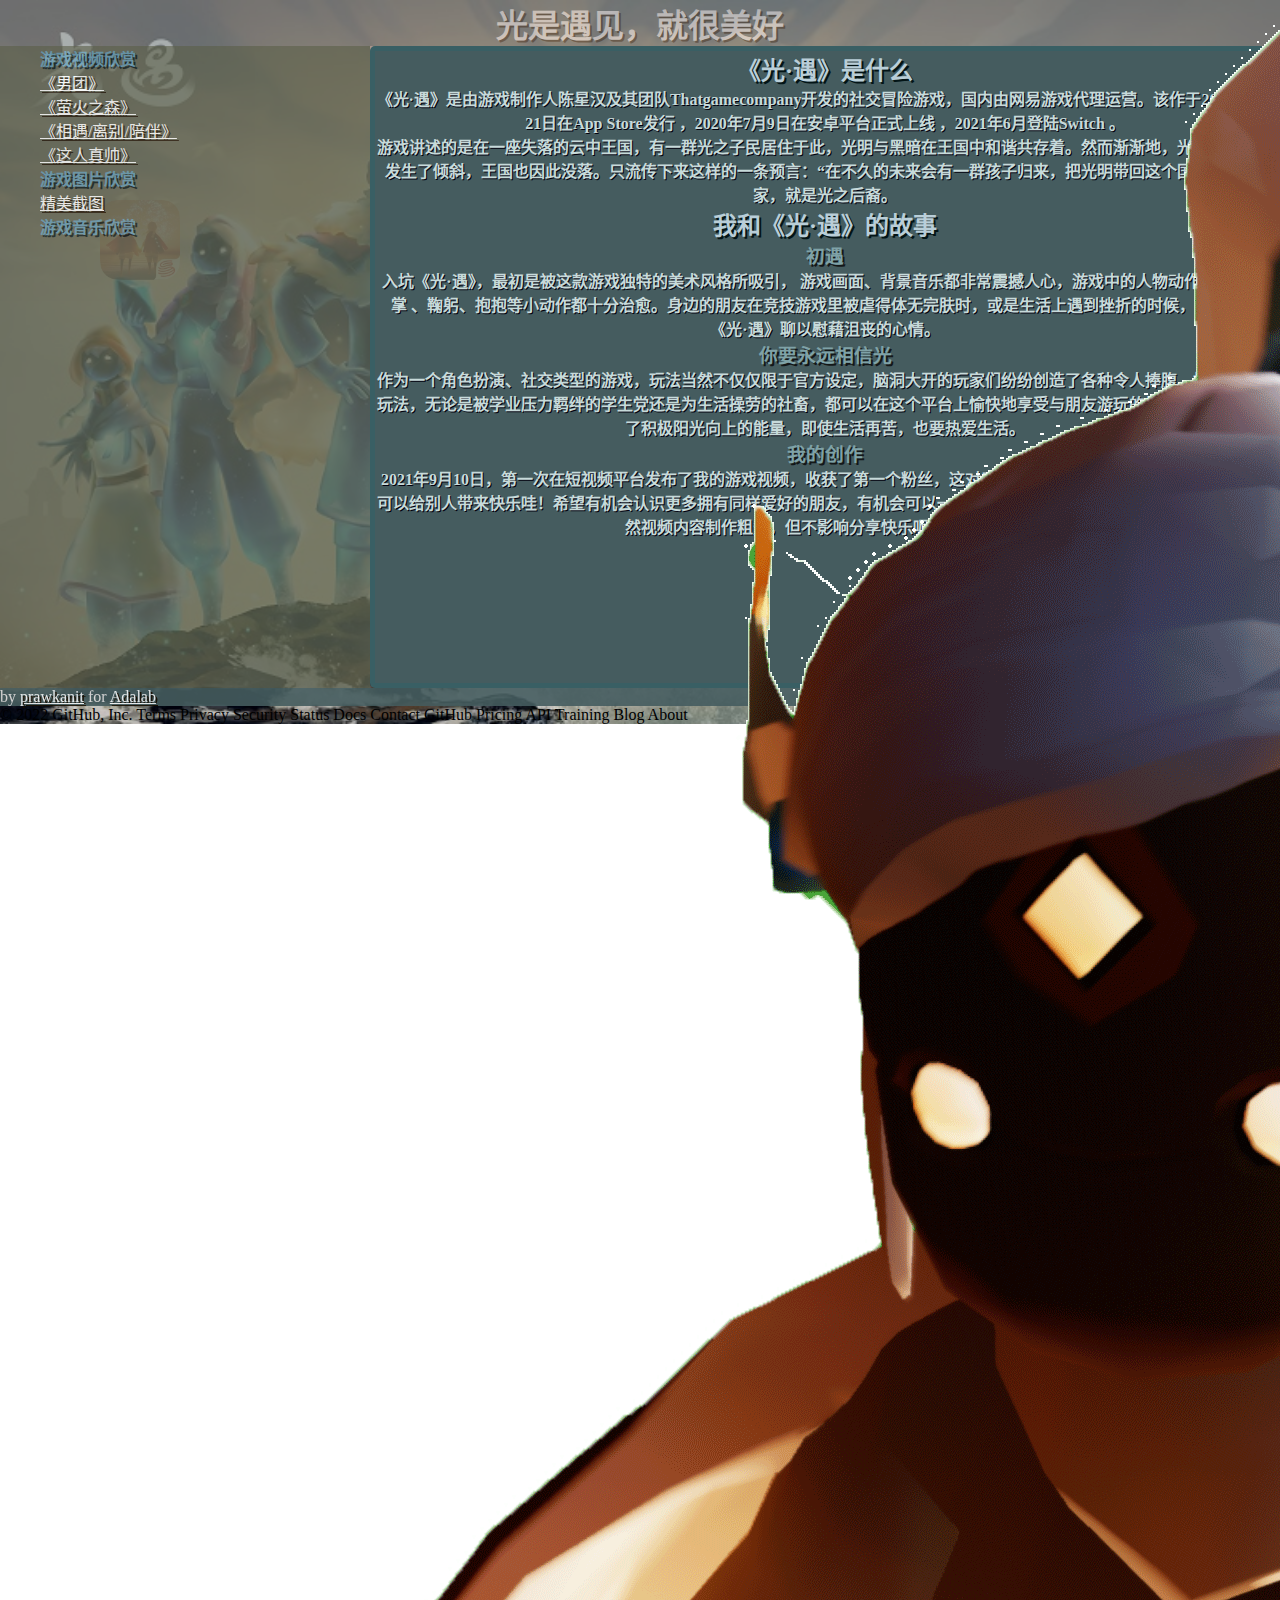
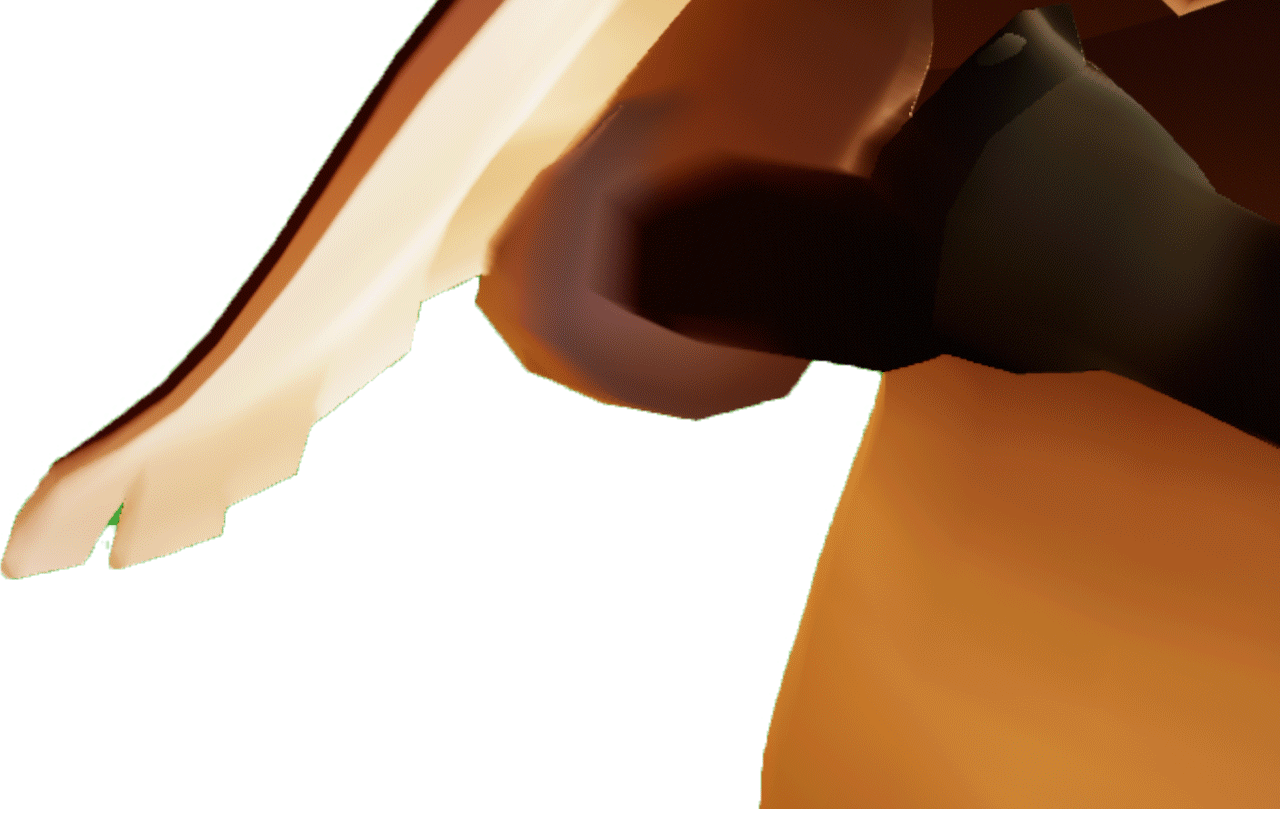
==== commit 593261e9: "修复鼠标跟随动图被覆盖；picture.html更改页面布局l" ====
--- a/index.html
+++ b/index.html
@@ -11,7 +11,7 @@
     
 </head>
 
-<body>
+<body class="body-0">
     <div class="gif"><img src="./images/sky.gif"></div>
     <header>
         <a href="https://sky.163.com/"><img class="sky-0" src="./images/sky-0.png" ></a>
@@ -58,7 +58,7 @@
                 初遇
             </h3>
                 <p class="p-1">
-                    入坑《光·遇》，最初是被这款游戏独特的美术风格所吸引， 游戏画面、背景音乐都非常震撼人心，游戏中的人物动作 ，例如鼓掌 、鞠躬、抱抱等这些小动作都十分治愈。身边的朋友在竞技游戏里被虐得体无完肤时，或是生活上遇到挫折的时候，喜欢打开 《光·遇》聊以慰藉沮丧的心情。
+                    入坑《光·遇》，最初是被这款游戏独特的美术风格所吸引， 游戏画面、背景音乐都非常震撼人心，游戏中的人物动作 ，例如鼓掌 、鞠躬、抱抱等小动作都十分治愈。身边的朋友在竞技游戏里被虐得体无完肤时，或是生活上遇到挫折的时候，喜欢打开 《光·遇》聊以慰藉沮丧的心情。
                 </p>
             <h3>
                 你要永远相信光 
@@ -70,7 +70,7 @@
                 我的创作
             </h3>
                 <p class="p-1">
-                    2021年9月10日，第一次在短视频平台发布了我的游戏视频，收获了第一个粉丝，这对于一个孤狼玩家来说意义重大，原来我也可以给别人带来快乐呀！如果有机会，能与拥有共同爱好的朋友一起整活就更美妙了！在这里斗胆展示一下我的“杰作”，虽然视频内容制作粗劣，但不影响分享快乐哦。<a href="./page/bilibili.html">点击跳转</a>。
+                    2021年9月10日，第一次在短视频平台发布了我的游戏视频，收获了第一个粉丝，这对于一个孤狼玩家来说意义重大，原来我也可以给别人带来快乐哇！希望有机会认识更多拥有同样爱好的朋友，有机会可以一起整活。在这里斗胆展示一下我的“杰作”，虽然视频内容制作粗劣，但不影响分享快乐呢。<a href="./page/bilibili.html">点击跳转</a>。
                 </p>
         </article>
     </main>
--- a/style.css
+++ b/style.css
@@ -10,23 +10,6 @@
 body,main{
     display: flex;
 }
-body{
-    flex-direction: column;
-    background: url(./images/sky-1.png) no-repeat;
-    background-size: 100% 100%;
-}
-
-body{
-    flex-direction: column;
-}
-/*.gif{
-    width: 200px;
-    height: 200px;
-    position: absolute;
-    background: url(./images/sky.gif);
-    background-size: cover;
-}*/
-
 main{flex: auto;}
 aside{flex: 1;}
 article{flex: 3;}
@@ -34,14 +17,70 @@
     margin: 0px;  
     background-attachment: fixed;
 }
-/*设置gif样式*/
+/*设置背景*/
+body.body-0{
+    flex-direction: column;
+    background: url(./images/sky-1.png) no-repeat;
+    background-size: 100% 100%;
+}
+/*body.body-picture{
+    flex-direction: column;
+   
+}*/
+/*因为picture.html没有引用admission.css*/
+img.small {
+    width: 100px;
+}
+/*.picture{
+    margin: 0;
+    padding: 0;
+    border: 0;
+    font-size: 100%;
+    font: inherit;
+    vertical-align: baseline;
+}*/
+
+/*给picture.html设置样式*/
+.box-picture{
+    /*垂直居中*/
+    display: flex;
+    /*文字居中*/
+    text-align:center;
+    justify-content: center;
+    align-items: center;
+    /*渐变色*/
+    background-image: linear-gradient(90deg,rgba(14, 183, 212, 0.3),rgba(235, 220, 13, 0.3));
+    margin-bottom: 0;
+    position: relative;
+    overflow: visible;
+    min-width: 100vh;
+    min-height: 100vh;
+}
+.video-picture{
+    position: absolute;
+    z-index: -1;
+    top: 0;
+    left: 0;
+    min-width: 100%;
+    min-height: 100%;
+}
+.footer-picture{
+    position: absolute;
+    text-align:center;
+    bottom: 0;
+}
+/*弹性盒垂直显示*/
+body{
+    flex-direction: column;
+}
+/*设置跟随鼠标的gif样式*/
 .gif{
     width: 100px;
     height: 100px;
     position: absolute;
-
+    /*修复被覆盖*/
+    z-index: 100;
 }
-
 /*顶部样式*/
 header{
      background-color: rgb(82, 94, 95);
@@ -56,7 +95,6 @@
 article{
     background-color:rgb(69, 92, 95);
     opacity: 1;
-    text-align:center;
 	text-align: center;
 	border-style:solid solid solid solid;
 	border-width: 5px;
@@ -69,11 +107,11 @@
     background-color: rgb(69, 92, 95);
     opacity: 0.9;
 }
+/*设置字体样式*/
 h1{
+    margin-top: 0;
     font-weight:bold;
-}
-/*设置字体颜色*/
-h1{
+    text-align:center;
     color: rgb(225,225,225);
     text-shadow: 2px 2px rgb(26, 16, 2);
 }
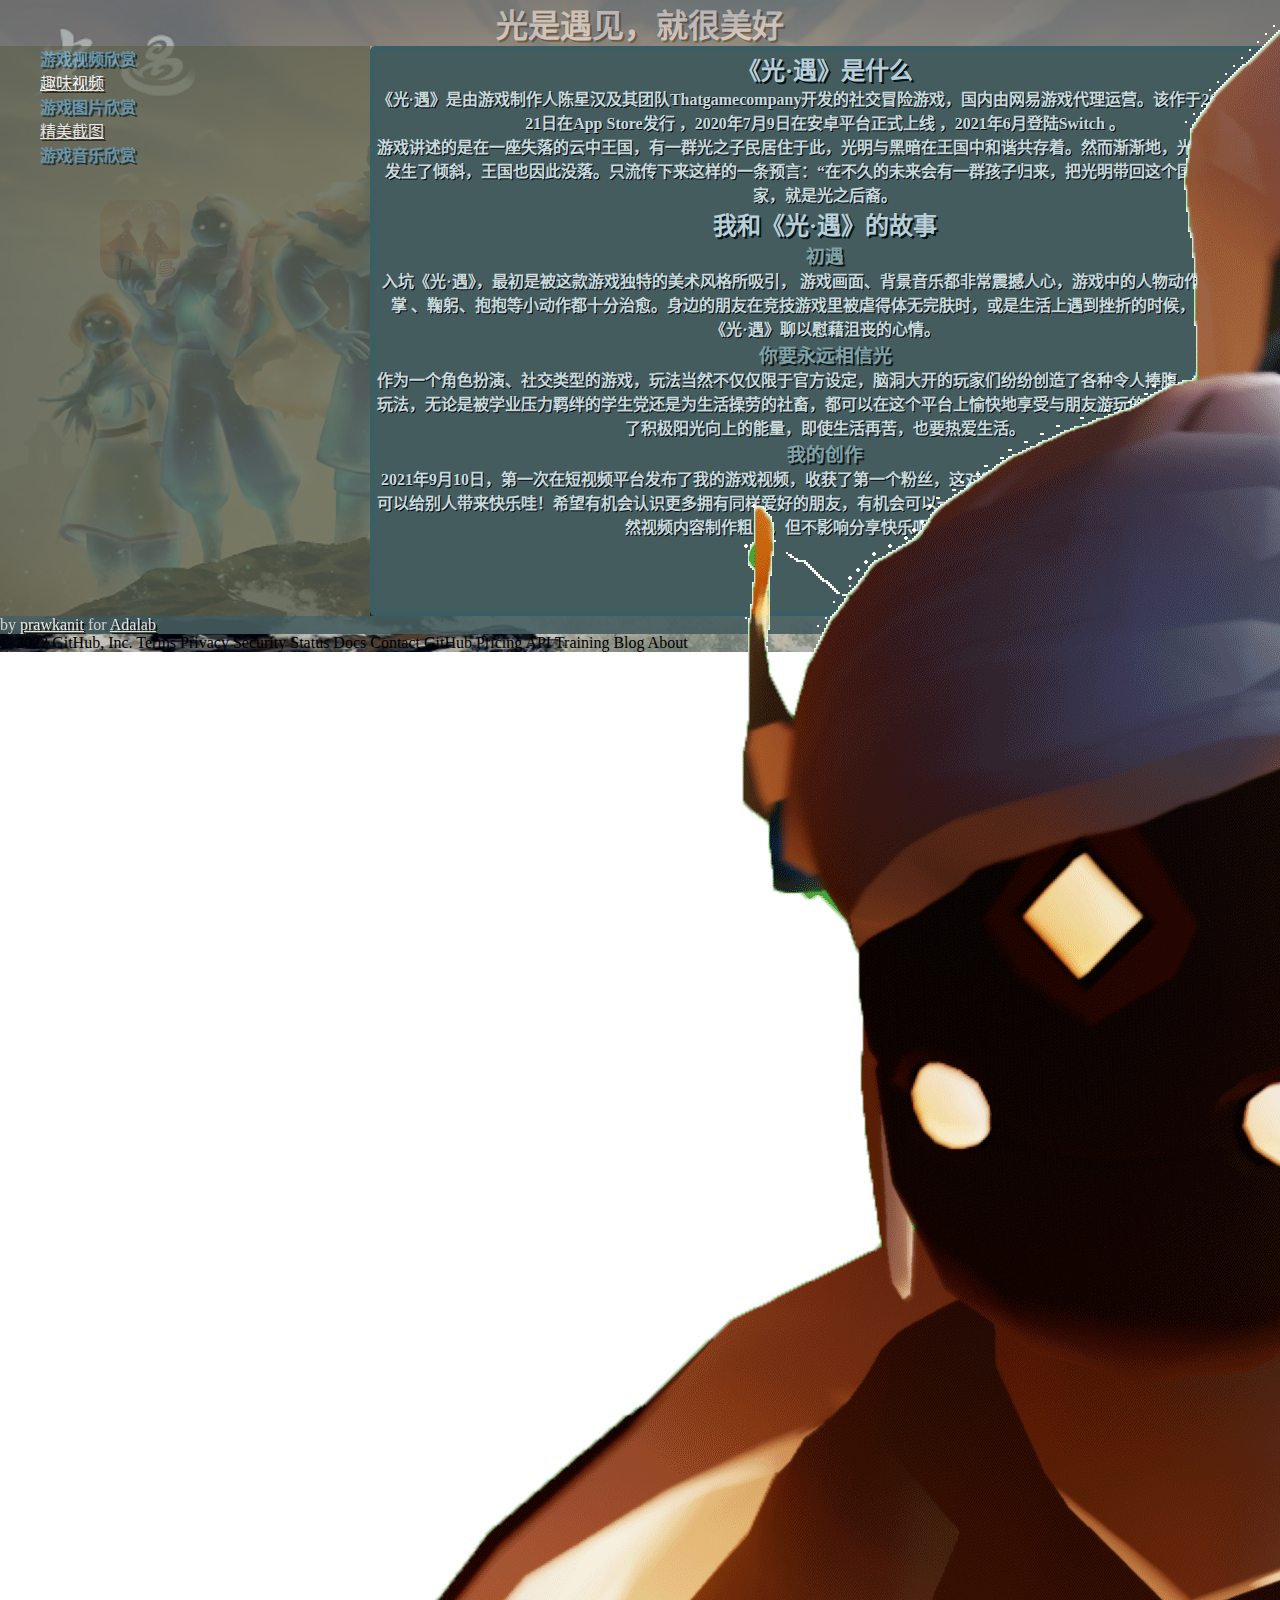
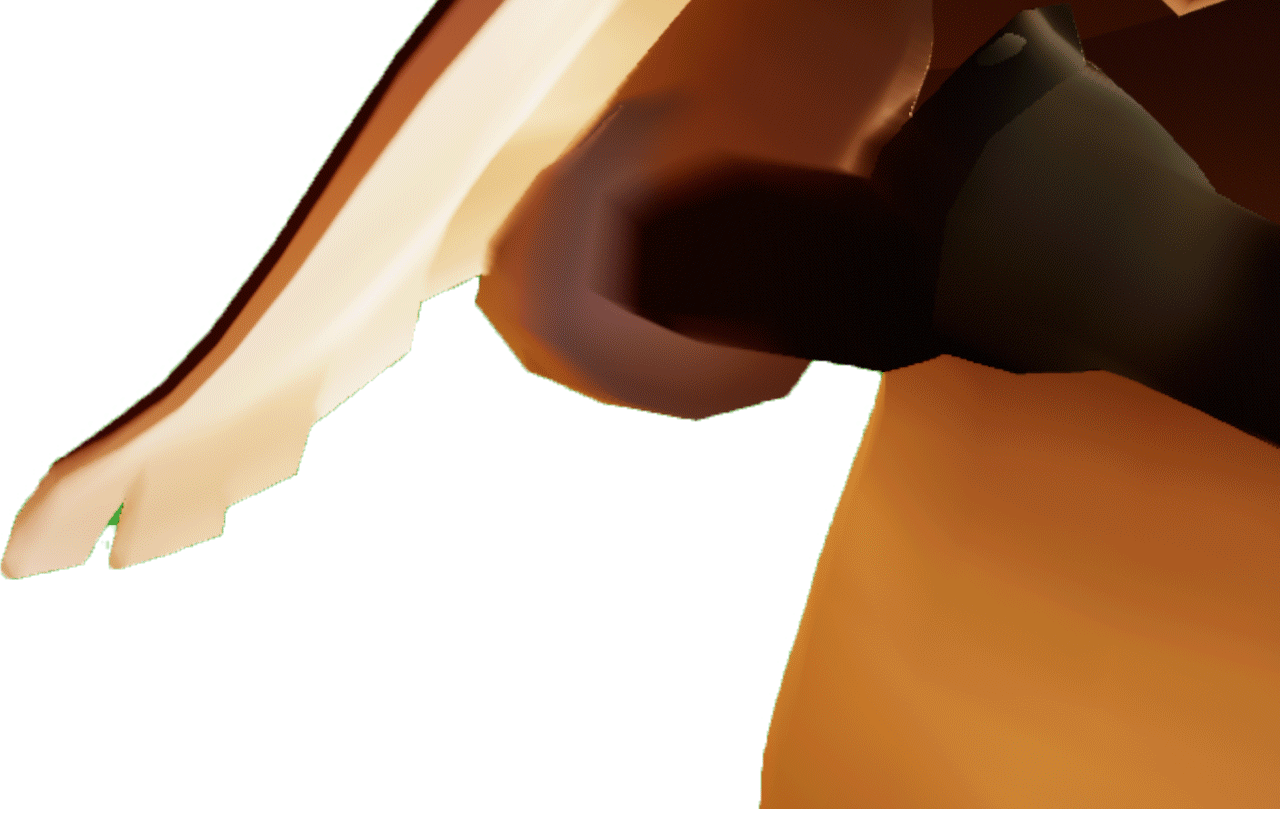
==== commit 7a356cb0: "修复" ====
--- a/index.html
+++ b/index.html
@@ -22,13 +22,8 @@
     <main>
         <aside>
            <ul>
-                
-                
                 <li><h4>游戏视频欣赏</h4></li></div>
-                <li><a href="./page/bilibili-1.html">《男团》</a></li>
-                <li><a href="./page/bilibili-2.html">《萤火之森》</a></li>
-                <li><a href="./page/bilibili-3.html">《相遇/离别/陪伴》</a></li>
-                <li><a href="./page/bilibili-4.html">《这人真帅》</a></li>
+                <li><a href="./page/bilibili-1.html">趣味视频</a></li>
                 <li><h4>游戏图片欣赏</h4></li>
                 <li><a href="./page/picture.html">精美截图</a></li>
                 <li><h4>游戏音乐欣赏</h4></li>
--- a/style.css
+++ b/style.css
@@ -11,11 +11,17 @@
     display: flex;
 }
 main{flex: auto;}
-aside{flex: 1;}
+aside{
+    flex: 1;
+}
 article{flex: 3;}
 *{
     margin: 0px;  
     background-attachment: fixed;
+}
+/*bilibili-1.thml中固定左侧菜单*/
+.fix{
+    position: fixed;
 }
 /*设置背景*/
 body.body-0{
@@ -23,6 +29,11 @@
     background: url(./images/sky-1.png) no-repeat;
     background-size: 100% 100%;
 }
+body.body-bilibili-1{
+    flex-direction: column;
+    background-image:linear-gradient(90deg,rgba(10, 77, 32, 0.5),rgba(7, 90, 83, 0.5));
+}
+
 /*body.body-picture{
     flex-direction: column;
    
@@ -69,14 +80,15 @@
     text-align:center;
     bottom: 0;
 }
+
 /*弹性盒垂直显示*/
 body{
     flex-direction: column;
 }
 /*设置跟随鼠标的gif样式*/
 .gif{
-    width: 100px;
-    height: 100px;
+    width: 50px;
+    height: 50px;
     position: absolute;
     /*修复被覆盖*/
     z-index: 100;
